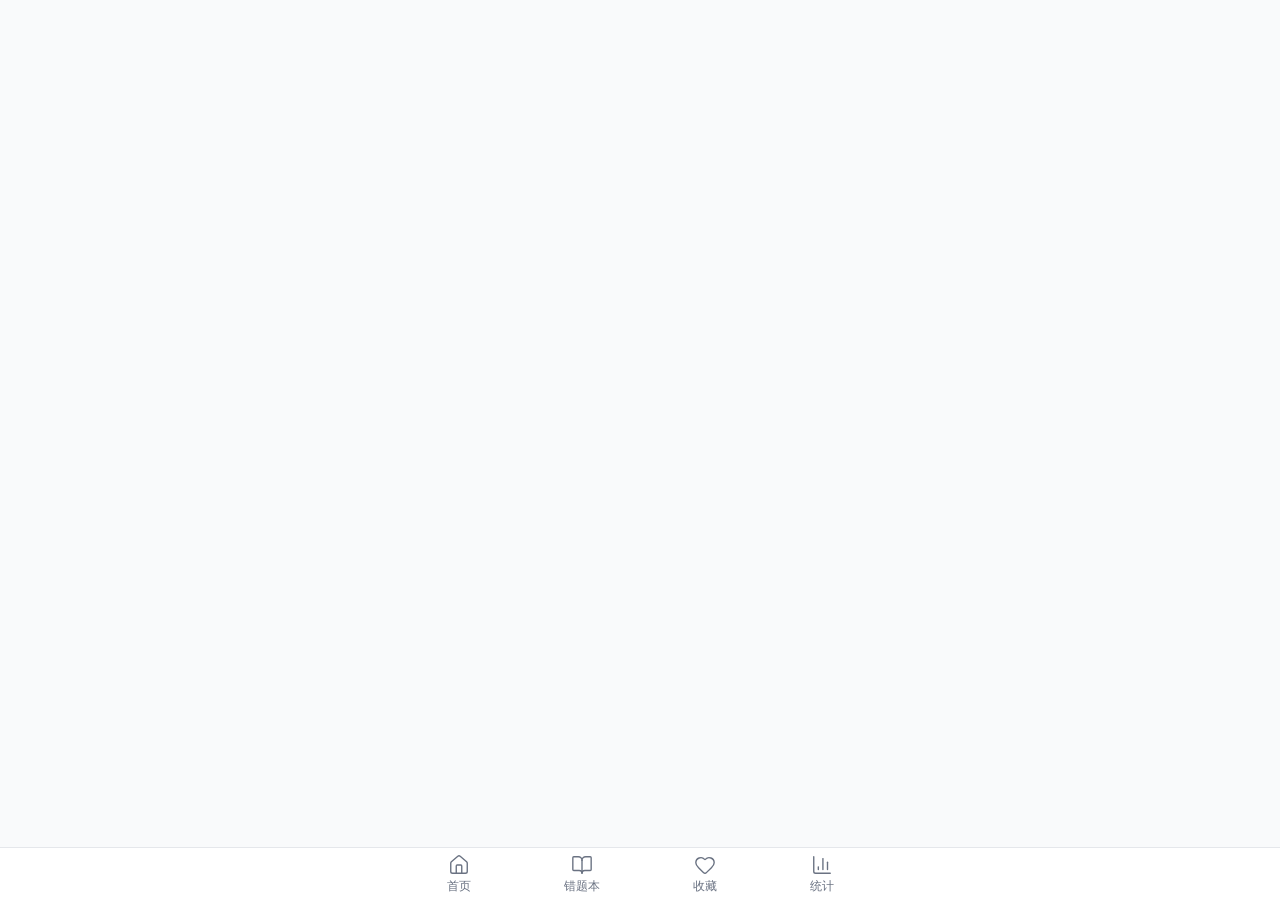
==== index.html @ 63a6e0f6 "证券押题宝 - 初始版本" ====
<!doctype html>
<html lang="zh-CN">
  <head>
    <meta charset="UTF-8" />
    <link rel="icon" type="image/svg+xml" href="./favicon.svg" />
    <meta name="viewport" content="width=device-width, initial-scale=1.0, maximum-scale=1.0, user-scalable=no, viewport-fit=cover" />
    <meta name="theme-color" content="#2563eb" />
    <meta name="description" content="证券从业资格考试刷题App - 证券押题宝" />
    <meta name="apple-mobile-web-app-capable" content="yes" />
    <meta name="apple-mobile-web-app-status-bar-style" content="default" />
    <meta name="apple-mobile-web-app-title" content="证券押题宝" />
    <link rel="apple-touch-icon" href="./icon-192.png" />
    <link rel="manifest" href="./manifest.json" />
    <title>证券押题宝</title>
    <script type="module" crossorigin src="./assets/index-CurZA-Nj.js"></script>
    <link rel="stylesheet" crossorigin href="./assets/index-DuM-i4wL.css">
  <link rel="manifest" href="./manifest.webmanifest"><script id="vite-plugin-pwa:register-sw" src="./registerSW.js"></script></head>
  <body>
    <div id="root"></div>
  </body>
</html>
---- assets/index-DuM-i4wL.css ----
/*! tailwindcss v4.3.1 | MIT License | https://tailwindcss.com */
@layer properties{@supports (((-webkit-hyphens:none)) and (not (margin-trim:inline))) or ((-moz-orient:inline) and (not (color:rgb(from red r g b)))){*,:before,:after,::backdrop{--tw-translate-x:0;--tw-translate-y:0;--tw-translate-z:0;--tw-rotate-x:initial;--tw-rotate-y:initial;--tw-rotate-z:initial;--tw-skew-x:initial;--tw-skew-y:initial;--tw-space-y-reverse:0;--tw-border-style:solid;--tw-gradient-position:initial;--tw-gradient-from:#0000;--tw-gradient-via:#0000;--tw-gradient-to:#0000;--tw-gradient-stops:initial;--tw-gradient-via-stops:initial;--tw-gradient-from-position:0%;--tw-gradient-via-position:50%;--tw-gradient-to-position:100%;--tw-leading:initial;--tw-font-weight:initial;--tw-shadow:0 0 #0000;--tw-shadow-color:initial;--tw-shadow-alpha:100%;--tw-inset-shadow:0 0 #0000;--tw-inset-shadow-color:initial;--tw-inset-shadow-alpha:100%;--tw-ring-color:initial;--tw-ring-shadow:0 0 #0000;--tw-inset-ring-color:initial;--tw-inset-ring-shadow:0 0 #0000;--tw-ring-inset:initial;--tw-ring-offset-width:0px;--tw-ring-offset-color:#fff;--tw-ring-offset-shadow:0 0 #0000;--tw-blur:initial;--tw-brightness:initial;--tw-contrast:initial;--tw-grayscale:initial;--tw-hue-rotate:initial;--tw-invert:initial;--tw-opacity:initial;--tw-saturate:initial;--tw-sepia:initial;--tw-drop-shadow:initial;--tw-drop-shadow-color:initial;--tw-drop-shadow-alpha:100%;--tw-drop-shadow-size:initial;--tw-duration:initial;--tw-scale-x:1;--tw-scale-y:1;--tw-scale-z:1}}}@layer theme{:root,:host{--font-sans:ui-sans-serif, system-ui, sans-serif, "Apple Color Emoji", "Segoe UI Emoji", "Segoe UI Symbol", "Noto Color Emoji";--font-mono:ui-monospace, SFMono-Regular, Menlo, Monaco, Consolas, "Liberation Mono", "Courier New", monospace;--color-red-50:oklch(97.1% .013 17.38);--color-red-200:oklch(88.5% .062 18.334);--color-red-300:oklch(80.8% .114 19.571);--color-red-500:oklch(63.7% .237 25.331);--color-red-600:oklch(57.7% .245 27.325);--color-red-700:oklch(50.5% .213 27.518);--color-red-800:oklch(44.4% .177 26.899);--color-red-900:oklch(39.6% .141 25.723);--color-amber-400:oklch(82.8% .189 84.429);--color-amber-500:oklch(76.9% .188 70.08);--color-amber-600:oklch(66.6% .179 58.318);--color-green-50:oklch(98.2% .018 155.826);--color-green-200:oklch(92.5% .084 155.995);--color-green-300:oklch(87.1% .15 154.449);--color-green-400:oklch(79.2% .209 151.711);--color-green-500:oklch(72.3% .219 149.579);--color-green-600:oklch(62.7% .194 149.214);--color-green-700:oklch(52.7% .154 150.069);--color-green-800:oklch(44.8% .119 151.328);--color-green-900:oklch(39.3% .095 152.535);--color-blue-50:oklch(97% .014 254.604);--color-blue-100:oklch(93.2% .032 255.585);--color-blue-300:oklch(80.9% .105 251.813);--color-blue-400:oklch(70.7% .165 254.624);--color-blue-500:oklch(62.3% .214 259.815);--color-blue-600:oklch(54.6% .245 262.881);--color-blue-700:oklch(48.8% .243 264.376);--color-blue-900:oklch(37.9% .146 265.522);--color-purple-500:oklch(62.7% .265 303.9);--color-purple-600:oklch(55.8% .288 302.321);--color-gray-50:oklch(98.5% .002 247.839);--color-gray-100:oklch(96.7% .003 264.542);--color-gray-200:oklch(92.8% .006 264.531);--color-gray-300:oklch(87.2% .01 258.338);--color-gray-400:oklch(70.7% .022 261.325);--color-gray-500:oklch(55.1% .027 264.364);--color-gray-600:oklch(44.6% .03 256.802);--color-gray-700:oklch(37.3% .034 259.733);--color-gray-800:oklch(27.8% .033 256.848);--color-gray-900:oklch(21% .034 264.665);--color-white:#fff;--spacing:.25rem;--text-xs:.75rem;--text-xs--line-height:calc(1 / .75);--text-sm:.875rem;--text-sm--line-height:calc(1.25 / .875);--text-base:1rem;--text-base--line-height:calc(1.5 / 1);--text-lg:1.125rem;--text-lg--line-height:calc(1.75 / 1.125);--text-xl:1.25rem;--text-xl--line-height:calc(1.75 / 1.25);--text-2xl:1.5rem;--text-2xl--line-height:calc(2 / 1.5);--font-weight-medium:500;--font-weight-semibold:600;--font-weight-bold:700;--leading-relaxed:1.625;--radius-md:.375rem;--radius-lg:.5rem;--radius-xl:.75rem;--radius-2xl:1rem;--animate-spin:spin 1s linear infinite;--default-transition-duration:.15s;--default-transition-timing-function:cubic-bezier(.4, 0, .2, 1);--default-font-family:var(--font-sans);--default-mono-font-family:var(--font-mono)}}@layer base{*,:after,:before,::backdrop{box-sizing:border-box;border:0 solid;margin:0;padding:0}::file-selector-button{box-sizing:border-box;border:0 solid;margin:0;padding:0}html,:host{-webkit-text-size-adjust:100%;tab-size:4;line-height:1.5;font-family:var(--default-font-family,ui-sans-serif, system-ui, sans-serif, "Apple Color Emoji", "Segoe UI Emoji", "Segoe UI Symbol", "Noto Color Emoji");font-feature-settings:var(--default-font-feature-settings,normal);font-variation-settings:var(--default-font-variation-settings,normal);-webkit-tap-highlight-color:transparent}hr{height:0;color:inherit;border-top-width:1px}abbr:where([title]){-webkit-text-decoration:underline dotted;text-decoration:underline dotted}h1,h2,h3,h4,h5,h6{font-size:inherit;font-weight:inherit}a{color:inherit;-webkit-text-decoration:inherit;-webkit-text-decoration:inherit;-webkit-text-decoration:inherit;-webkit-text-decoration:inherit;text-decoration:inherit}b,strong{font-weight:bolder}code,kbd,samp,pre{font-family:var(--default-mono-font-family,ui-monospace, SFMono-Regular, Menlo, Monaco, Consolas, "Liberation Mono", "Courier New", monospace);font-feature-settings:var(--default-mono-font-feature-settings,normal);font-variation-settings:var(--default-mono-font-variation-settings,normal);font-size:1em}small{font-size:80%}sub,sup{vertical-align:baseline;font-size:75%;line-height:0;position:relative}sub{bottom:-.25em}sup{top:-.5em}table{text-indent:0;border-color:inherit;border-collapse:collapse}:-moz-focusring{outline:auto}progress{vertical-align:baseline}summary{display:list-item}ol,ul,menu{list-style:none}img,svg,video,canvas,audio,iframe,embed,object{vertical-align:middle;display:block}img,video{max-width:100%;height:auto}button,input,select,optgroup,textarea{font:inherit;font-feature-settings:inherit;font-variation-settings:inherit;letter-spacing:inherit;color:inherit;opacity:1;background-color:#0000;border-radius:0}::file-selector-button{font:inherit;font-feature-settings:inherit;font-variation-settings:inherit;letter-spacing:inherit;color:inherit;opacity:1;background-color:#0000;border-radius:0}:where(select:is([multiple],[size])) optgroup{font-weight:bolder}:where(select:is([multiple],[size])) optgroup option{padding-inline-start:20px}::file-selector-button{margin-inline-end:4px}::placeholder{opacity:1}@supports (not ((-webkit-appearance:-apple-pay-button))) or (contain-intrinsic-size:1px){::placeholder{color:currentColor}@supports (color:color-mix(in lab, red, red)){::placeholder{color:color-mix(in oklab, currentcolor 50%, transparent)}}}textarea{resize:vertical}::-webkit-search-decoration{-webkit-appearance:none}::-webkit-date-and-time-value{min-height:1lh;text-align:inherit}::-webkit-datetime-edit{display:inline-flex}::-webkit-datetime-edit-fields-wrapper{padding:0}::-webkit-datetime-edit{padding-block:0}::-webkit-datetime-edit-year-field{padding-block:0}::-webkit-datetime-edit-month-field{padding-block:0}::-webkit-datetime-edit-day-field{padding-block:0}::-webkit-datetime-edit-hour-field{padding-block:0}::-webkit-datetime-edit-minute-field{padding-block:0}::-webkit-datetime-edit-second-field{padding-block:0}::-webkit-datetime-edit-millisecond-field{padding-block:0}::-webkit-datetime-edit-meridiem-field{padding-block:0}::-webkit-calendar-picker-indicator{line-height:1}:-moz-ui-invalid{box-shadow:none}button,input:where([type=button],[type=reset],[type=submit]){appearance:button}::file-selector-button{appearance:button}::-webkit-inner-spin-button{height:auto}::-webkit-outer-spin-button{height:auto}[hidden]:where(:not([hidden=until-found])){display:none!important}}@layer components;@layer utilities{.absolute{position:absolute}.fixed{position:fixed}.relative{position:relative}.sticky{position:sticky}.top-0{top:0}.top-1\/2{top:50%}.right-0{right:0}.right-3{right:calc(var(--spacing) * 3)}.bottom-0{bottom:0}.left-0{left:0}.z-10{z-index:10}.z-50{z-index:50}.mx-auto{margin-inline:auto}.mt-0\.5{margin-top:calc(var(--spacing) * .5)}.mt-1{margin-top:var(--spacing)}.mt-2{margin-top:calc(var(--spacing) * 2)}.mt-3{margin-top:calc(var(--spacing) * 3)}.mt-4{margin-top:calc(var(--spacing) * 4)}.mt-5{margin-top:calc(var(--spacing) * 5)}.mt-6{margin-top:calc(var(--spacing) * 6)}.mt-8{margin-top:calc(var(--spacing) * 8)}.mb-1{margin-bottom:var(--spacing)}.mb-2{margin-bottom:calc(var(--spacing) * 2)}.mb-3{margin-bottom:calc(var(--spacing) * 3)}.mb-4{margin-bottom:calc(var(--spacing) * 4)}.mb-6{margin-bottom:calc(var(--spacing) * 6)}.mb-8{margin-bottom:calc(var(--spacing) * 8)}.-ml-1\.5{margin-left:calc(var(--spacing) * -1.5)}.-ml-2{margin-left:calc(var(--spacing) * -2)}.ml-3{margin-left:calc(var(--spacing) * 3)}.line-clamp-2{-webkit-line-clamp:2;-webkit-box-orient:vertical;display:-webkit-box;overflow:hidden}.block{display:block}.flex{display:flex}.grid{display:grid}.h-1{height:var(--spacing)}.h-2{height:calc(var(--spacing) * 2)}.h-3{height:calc(var(--spacing) * 3)}.h-7{height:calc(var(--spacing) * 7)}.h-8{height:calc(var(--spacing) * 8)}.h-12{height:calc(var(--spacing) * 12)}.h-32{height:calc(var(--spacing) * 32)}.h-full{height:100%}.max-h-64{max-height:calc(var(--spacing) * 64)}.min-h-\[4px\]{min-height:4px}.min-h-screen{min-height:100vh}.w-7{width:calc(var(--spacing) * 7)}.w-8{width:calc(var(--spacing) * 8)}.w-12{width:calc(var(--spacing) * 12)}.w-full{width:100%}.max-w-\[85\%\]{max-width:85%}.min-w-0{min-width:0}.flex-1{flex:1}.flex-shrink-0{flex-shrink:0}.-translate-y-1\/2{--tw-translate-y:calc(calc(1 / 2 * 100%) * -1);translate:var(--tw-translate-x) var(--tw-translate-y)}.transform{transform:var(--tw-rotate-x,) var(--tw-rotate-y,) var(--tw-rotate-z,) var(--tw-skew-x,) var(--tw-skew-y,)}.animate-spin{animation:var(--animate-spin)}.cursor-default{cursor:default}.list-inside{list-style-position:inside}.list-disc{list-style-type:disc}.grid-cols-2{grid-template-columns:repeat(2,minmax(0,1fr))}.grid-cols-3{grid-template-columns:repeat(3,minmax(0,1fr))}.grid-cols-4{grid-template-columns:repeat(4,minmax(0,1fr))}.flex-col{flex-direction:column}.items-center{align-items:center}.items-end{align-items:flex-end}.justify-around{justify-content:space-around}.justify-between{justify-content:space-between}.justify-center{justify-content:center}.justify-end{justify-content:flex-end}.gap-1{gap:var(--spacing)}.gap-2{gap:calc(var(--spacing) * 2)}.gap-3{gap:calc(var(--spacing) * 3)}.gap-4{gap:calc(var(--spacing) * 4)}:where(.space-y-1>:not(:last-child)){--tw-space-y-reverse:0;margin-block-start:calc(var(--spacing) * var(--tw-space-y-reverse));margin-block-end:calc(var(--spacing) * calc(1 - var(--tw-space-y-reverse)))}:where(.space-y-2\.5>:not(:last-child)){--tw-space-y-reverse:0;margin-block-start:calc(calc(var(--spacing) * 2.5) * var(--tw-space-y-reverse));margin-block-end:calc(calc(var(--spacing) * 2.5) * calc(1 - var(--tw-space-y-reverse)))}:where(.space-y-3>:not(:last-child)){--tw-space-y-reverse:0;margin-block-start:calc(calc(var(--spacing) * 3) * var(--tw-space-y-reverse));margin-block-end:calc(calc(var(--spacing) * 3) * calc(1 - var(--tw-space-y-reverse)))}:where(.space-y-4>:not(:last-child)){--tw-space-y-reverse:0;margin-block-start:calc(calc(var(--spacing) * 4) * var(--tw-space-y-reverse));margin-block-end:calc(calc(var(--spacing) * 4) * calc(1 - var(--tw-space-y-reverse)))}.overflow-hidden{overflow:hidden}.overflow-y-auto{overflow-y:auto}.rounded{border-radius:.25rem}.rounded-2xl{border-radius:var(--radius-2xl)}.rounded-full{border-radius:3.40282e38px}.rounded-lg{border-radius:var(--radius-lg)}.rounded-xl{border-radius:var(--radius-xl)}.rounded-t-md{border-top-left-radius:var(--radius-md);border-top-right-radius:var(--radius-md)}.border{border-style:var(--tw-border-style);border-width:1px}.border-2{border-style:var(--tw-border-style);border-width:2px}.border-t{border-top-style:var(--tw-border-style);border-top-width:1px}.border-b{border-bottom-style:var(--tw-border-style);border-bottom-width:1px}.border-blue-500{border-color:var(--color-blue-500)}.border-gray-100{border-color:var(--color-gray-100)}.border-gray-200{border-color:var(--color-gray-200)}.border-green-200{border-color:var(--color-green-200)}.border-green-500{border-color:var(--color-green-500)}.border-red-200{border-color:var(--color-red-200)}.border-red-500{border-color:var(--color-red-500)}.border-t-transparent{border-top-color:#0000}.bg-blue-50{background-color:var(--color-blue-50)}.bg-blue-100{background-color:var(--color-blue-100)}.bg-blue-500{background-color:var(--color-blue-500)}.bg-blue-600{background-color:var(--color-blue-600)}.bg-gray-50{background-color:var(--color-gray-50)}.bg-gray-100{background-color:var(--color-gray-100)}.bg-green-50{background-color:var(--color-green-50)}.bg-green-500{background-color:var(--color-green-500)}.bg-red-50{background-color:var(--color-red-50)}.bg-red-500{background-color:var(--color-red-500)}.bg-white{background-color:var(--color-white)}.bg-gradient-to-br{--tw-gradient-position:to bottom right in oklab;background-image:linear-gradient(var(--tw-gradient-stops))}.bg-gradient-to-r{--tw-gradient-position:to right in oklab;background-image:linear-gradient(var(--tw-gradient-stops))}.from-blue-500{--tw-gradient-from:var(--color-blue-500);--tw-gradient-stops:var(--tw-gradient-via-stops,var(--tw-gradient-position), var(--tw-gradient-from) var(--tw-gradient-from-position), var(--tw-gradient-to) var(--tw-gradient-to-position))}.from-blue-600{--tw-gradient-from:var(--color-blue-600);--tw-gradient-stops:var(--tw-gradient-via-stops,var(--tw-gradient-position), var(--tw-gradient-from) var(--tw-gradient-from-position), var(--tw-gradient-to) var(--tw-gradient-to-position))}.from-gray-500{--tw-gradient-from:var(--color-gray-500);--tw-gradient-stops:var(--tw-gradient-via-stops,var(--tw-gradient-position), var(--tw-gradient-from) var(--tw-gradient-from-position), var(--tw-gradient-to) var(--tw-gradient-to-position))}.from-green-400{--tw-gradient-from:var(--color-green-400);--tw-gradient-stops:var(--tw-gradient-via-stops,var(--tw-gradient-position), var(--tw-gradient-from) var(--tw-gradient-from-position), var(--tw-gradient-to) var(--tw-gradient-to-position))}.from-purple-500{--tw-gradient-from:var(--color-purple-500);--tw-gradient-stops:var(--tw-gradient-via-stops,var(--tw-gradient-position), var(--tw-gradient-from) var(--tw-gradient-from-position), var(--tw-gradient-to) var(--tw-gradient-to-position))}.to-blue-600{--tw-gradient-to:var(--color-blue-600);--tw-gradient-stops:var(--tw-gradient-via-stops,var(--tw-gradient-position), var(--tw-gradient-from) var(--tw-gradient-from-position), var(--tw-gradient-to) var(--tw-gradient-to-position))}.to-gray-600{--tw-gradient-to:var(--color-gray-600);--tw-gradient-stops:var(--tw-gradient-via-stops,var(--tw-gradient-position), var(--tw-gradient-from) var(--tw-gradient-from-position), var(--tw-gradient-to) var(--tw-gradient-to-position))}.to-green-500{--tw-gradient-to:var(--color-green-500);--tw-gradient-stops:var(--tw-gradient-via-stops,var(--tw-gradient-position), var(--tw-gradient-from) var(--tw-gradient-from-position), var(--tw-gradient-to) var(--tw-gradient-to-position))}.to-purple-500{--tw-gradient-to:var(--color-purple-500);--tw-gradient-stops:var(--tw-gradient-via-stops,var(--tw-gradient-position), var(--tw-gradient-from) var(--tw-gradient-from-position), var(--tw-gradient-to) var(--tw-gradient-to-position))}.to-purple-600{--tw-gradient-to:var(--color-purple-600);--tw-gradient-stops:var(--tw-gradient-via-stops,var(--tw-gradient-position), var(--tw-gradient-from) var(--tw-gradient-from-position), var(--tw-gradient-to) var(--tw-gradient-to-position))}.bg-clip-text{-webkit-background-clip:text;background-clip:text}.fill-red-500{fill:var(--color-red-500)}.p-1{padding:var(--spacing)}.p-1\.5{padding:calc(var(--spacing) * 1.5)}.p-2{padding:calc(var(--spacing) * 2)}.p-3{padding:calc(var(--spacing) * 3)}.p-3\.5{padding:calc(var(--spacing) * 3.5)}.p-4{padding:calc(var(--spacing) * 4)}.p-5{padding:calc(var(--spacing) * 5)}.p-6{padding:calc(var(--spacing) * 6)}.px-2{padding-inline:calc(var(--spacing) * 2)}.px-3{padding-inline:calc(var(--spacing) * 3)}.px-4{padding-inline:calc(var(--spacing) * 4)}.py-0\.5{padding-block:calc(var(--spacing) * .5)}.py-1{padding-block:var(--spacing)}.py-1\.5{padding-block:calc(var(--spacing) * 1.5)}.py-2{padding-block:calc(var(--spacing) * 2)}.py-2\.5{padding-block:calc(var(--spacing) * 2.5)}.py-3{padding-block:calc(var(--spacing) * 3)}.py-4{padding-block:calc(var(--spacing) * 4)}.py-5{padding-block:calc(var(--spacing) * 5)}.py-6{padding-block:calc(var(--spacing) * 6)}.py-16{padding-block:calc(var(--spacing) * 16)}.pt-3{padding-top:calc(var(--spacing) * 3)}.pr-10{padding-right:calc(var(--spacing) * 10)}.pb-16{padding-bottom:calc(var(--spacing) * 16)}.text-center{text-align:center}.text-left{text-align:left}.text-2xl{font-size:var(--text-2xl);line-height:var(--tw-leading,var(--text-2xl--line-height))}.text-base{font-size:var(--text-base);line-height:var(--tw-leading,var(--text-base--line-height))}.text-lg{font-size:var(--text-lg);line-height:var(--tw-leading,var(--text-lg--line-height))}.text-sm{font-size:var(--text-sm);line-height:var(--tw-leading,var(--text-sm--line-height))}.text-xl{font-size:var(--text-xl);line-height:var(--tw-leading,var(--text-xl--line-height))}.text-xs{font-size:var(--text-xs);line-height:var(--tw-leading,var(--text-xs--line-height))}.leading-relaxed{--tw-leading:var(--leading-relaxed);line-height:var(--leading-relaxed)}.font-bold{--tw-font-weight:var(--font-weight-bold);font-weight:var(--font-weight-bold)}.font-medium{--tw-font-weight:var(--font-weight-medium);font-weight:var(--font-weight-medium)}.font-semibold{--tw-font-weight:var(--font-weight-semibold);font-weight:var(--font-weight-semibold)}.whitespace-pre-wrap{white-space:pre-wrap}.text-amber-500{color:var(--color-amber-500)}.text-amber-600{color:var(--color-amber-600)}.text-blue-500{color:var(--color-blue-500)}.text-blue-600{color:var(--color-blue-600)}.text-blue-700{color:var(--color-blue-700)}.text-gray-300{color:var(--color-gray-300)}.text-gray-400{color:var(--color-gray-400)}.text-gray-500{color:var(--color-gray-500)}.text-gray-600{color:var(--color-gray-600)}.text-gray-700{color:var(--color-gray-700)}.text-gray-800{color:var(--color-gray-800)}.text-gray-900{color:var(--color-gray-900)}.text-green-500{color:var(--color-green-500)}.text-green-600{color:var(--color-green-600)}.text-green-700{color:var(--color-green-700)}.text-purple-500{color:var(--color-purple-500)}.text-red-500{color:var(--color-red-500)}.text-red-600{color:var(--color-red-600)}.text-red-700{color:var(--color-red-700)}.text-transparent{color:#0000}.text-white{color:var(--color-white)}.italic{font-style:italic}.opacity-80{opacity:.8}.shadow-md{--tw-shadow:0 4px 6px -1px var(--tw-shadow-color,#0000001a), 0 2px 4px -2px var(--tw-shadow-color,#0000001a);box-shadow:var(--tw-inset-shadow), var(--tw-inset-ring-shadow), var(--tw-ring-offset-shadow), var(--tw-ring-shadow), var(--tw-shadow)}.shadow-sm{--tw-shadow:0 1px 3px 0 var(--tw-shadow-color,#0000001a), 0 1px 2px -1px var(--tw-shadow-color,#0000001a);box-shadow:var(--tw-inset-shadow), var(--tw-inset-ring-shadow), var(--tw-ring-offset-shadow), var(--tw-ring-shadow), var(--tw-shadow)}.filter{filter:var(--tw-blur,) var(--tw-brightness,) var(--tw-contrast,) var(--tw-grayscale,) var(--tw-hue-rotate,) var(--tw-invert,) var(--tw-saturate,) var(--tw-sepia,) var(--tw-drop-shadow,)}.transition-all{transition-property:all;transition-timing-function:var(--tw-ease,var(--default-transition-timing-function));transition-duration:var(--tw-duration,var(--default-transition-duration))}.transition-colors{transition-property:color,background-color,border-color,outline-color,text-decoration-color,fill,stroke,--tw-gradient-from,--tw-gradient-via,--tw-gradient-to;transition-timing-function:var(--tw-ease,var(--default-transition-timing-function));transition-duration:var(--tw-duration,var(--default-transition-duration))}.transition-transform{transition-property:transform,translate,scale,rotate;transition-timing-function:var(--tw-ease,var(--default-transition-timing-function));transition-duration:var(--tw-duration,var(--default-transition-duration))}.duration-300{--tw-duration:.3s;transition-duration:.3s}.duration-500{--tw-duration:.5s;transition-duration:.5s}@media (hover:hover){.hover\:bg-gray-100:hover{background-color:var(--color-gray-100)}.hover\:bg-gray-200:hover{background-color:var(--color-gray-200)}.hover\:text-red-500:hover{color:var(--color-red-500)}}.focus\:border-blue-400:focus{border-color:var(--color-blue-400)}.focus\:outline-none:focus{--tw-outline-style:none;outline-style:none}.active\:scale-95:active{--tw-scale-x:95%;--tw-scale-y:95%;--tw-scale-z:95%;scale:var(--tw-scale-x) var(--tw-scale-y)}.active\:scale-\[0\.98\]:active{scale:.98}.disabled\:opacity-40:disabled{opacity:.4}@media (prefers-color-scheme:dark){.dark\:border-gray-600{border-color:var(--color-gray-600)}.dark\:border-gray-700{border-color:var(--color-gray-700)}.dark\:border-gray-800{border-color:var(--color-gray-800)}.dark\:border-green-800{border-color:var(--color-green-800)}.dark\:border-red-800{border-color:var(--color-red-800)}.dark\:bg-blue-900{background-color:var(--color-blue-900)}.dark\:bg-blue-900\/20{background-color:#1c398e33}@supports (color:color-mix(in lab, red, red)){.dark\:bg-blue-900\/20{background-color:color-mix(in oklab, var(--color-blue-900) 20%, transparent)}}.dark\:bg-blue-900\/30{background-color:#1c398e4d}@supports (color:color-mix(in lab, red, red)){.dark\:bg-blue-900\/30{background-color:color-mix(in oklab, var(--color-blue-900) 30%, transparent)}}.dark\:bg-gray-700{background-color:var(--color-gray-700)}.dark\:bg-gray-800{background-color:var(--color-gray-800)}.dark\:bg-gray-800\/50{background-color:#1e293980}@supports (color:color-mix(in lab, red, red)){.dark\:bg-gray-800\/50{background-color:color-mix(in oklab, var(--color-gray-800) 50%, transparent)}}.dark\:bg-gray-900{background-color:var(--color-gray-900)}.dark\:bg-green-900\/20{background-color:#0d542b33}@supports (color:color-mix(in lab, red, red)){.dark\:bg-green-900\/20{background-color:color-mix(in oklab, var(--color-green-900) 20%, transparent)}}.dark\:bg-green-900\/30{background-color:#0d542b4d}@supports (color:color-mix(in lab, red, red)){.dark\:bg-green-900\/30{background-color:color-mix(in oklab, var(--color-green-900) 30%, transparent)}}.dark\:bg-red-900\/20{background-color:#82181a33}@supports (color:color-mix(in lab, red, red)){.dark\:bg-red-900\/20{background-color:color-mix(in oklab, var(--color-red-900) 20%, transparent)}}.dark\:bg-red-900\/30{background-color:#82181a4d}@supports (color:color-mix(in lab, red, red)){.dark\:bg-red-900\/30{background-color:color-mix(in oklab, var(--color-red-900) 30%, transparent)}}.dark\:text-amber-400{color:var(--color-amber-400)}.dark\:text-blue-300{color:var(--color-blue-300)}.dark\:text-blue-400{color:var(--color-blue-400)}.dark\:text-gray-100{color:var(--color-gray-100)}.dark\:text-gray-200{color:var(--color-gray-200)}.dark\:text-gray-300{color:var(--color-gray-300)}.dark\:text-gray-400{color:var(--color-gray-400)}.dark\:text-green-300{color:var(--color-green-300)}.dark\:text-red-300{color:var(--color-red-300)}@media (hover:hover){.dark\:hover\:bg-gray-700:hover{background-color:var(--color-gray-700)}.dark\:hover\:bg-gray-800:hover{background-color:var(--color-gray-800)}}}}:root{--color-primary:#2563eb;--color-primary-dark:#1d4ed8;--color-success:#16a34a;--color-danger:#dc2626;--color-warning:#f59e0b;--safe-bottom:env(safe-area-inset-bottom,0px)}*{-webkit-tap-highlight-color:transparent}html,body,#root{height:100%;margin:0;padding:0;font-family:-apple-system,BlinkMacSystemFont,Segoe UI,Roboto,sans-serif}body{overscroll-behavior:none;-webkit-font-smoothing:antialiased}.scroll-container{-webkit-overflow-scrolling:touch;overflow-y:auto}.option-btn:active{transition:transform .1s;transform:scale(.97)}.safe-bottom{padding-bottom:var(--safe-bottom)}.page-enter{animation:.25s ease-out slideIn}@keyframes slideIn{0%{opacity:0;transform:translate(20px)}to{opacity:1;transform:translate(0)}}@property --tw-translate-x{syntax:"*";inherits:false;initial-value:0}@property --tw-translate-y{syntax:"*";inherits:false;initial-value:0}@property --tw-translate-z{syntax:"*";inherits:false;initial-value:0}@property --tw-rotate-x{syntax:"*";inherits:false}@property --tw-rotate-y{syntax:"*";inherits:false}@property --tw-rotate-z{syntax:"*";inherits:false}@property --tw-skew-x{syntax:"*";inherits:false}@property --tw-skew-y{syntax:"*";inherits:false}@property --tw-space-y-reverse{syntax:"*";inherits:false;initial-value:0}@property --tw-border-style{syntax:"*";inherits:false;initial-value:solid}@property --tw-gradient-position{syntax:"*";inherits:false}@property --tw-gradient-from{syntax:"<color>";inherits:false;initial-value:#0000}@property --tw-gradient-via{syntax:"<color>";inherits:false;initial-value:#0000}@property --tw-gradient-to{syntax:"<color>";inherits:false;initial-value:#0000}@property --tw-gradient-stops{syntax:"*";inherits:false}@property --tw-gradient-via-stops{syntax:"*";inherits:false}@property --tw-gradient-from-position{syntax:"<length-percentage>";inherits:false;initial-value:0%}@property --tw-gradient-via-position{syntax:"<length-percentage>";inherits:false;initial-value:50%}@property --tw-gradient-to-position{syntax:"<length-percentage>";inherits:false;initial-value:100%}@property --tw-leading{syntax:"*";inherits:false}@property --tw-font-weight{syntax:"*";inherits:false}@property --tw-shadow{syntax:"*";inherits:false;initial-value:0 0 #0000}@property --tw-shadow-color{syntax:"*";inherits:false}@property --tw-shadow-alpha{syntax:"<percentage>";inherits:false;initial-value:100%}@property --tw-inset-shadow{syntax:"*";inherits:false;initial-value:0 0 #0000}@property --tw-inset-shadow-color{syntax:"*";inherits:false}@property --tw-inset-shadow-alpha{syntax:"<percentage>";inherits:false;initial-value:100%}@property --tw-ring-color{syntax:"*";inherits:false}@property --tw-ring-shadow{syntax:"*";inherits:false;initial-value:0 0 #0000}@property --tw-inset-ring-color{syntax:"*";inherits:false}@property --tw-inset-ring-shadow{syntax:"*";inherits:false;initial-value:0 0 #0000}@property --tw-ring-inset{syntax:"*";inherits:false}@property --tw-ring-offset-width{syntax:"<length>";inherits:false;initial-value:0}@property --tw-ring-offset-color{syntax:"*";inherits:false;initial-value:#fff}@property --tw-ring-offset-shadow{syntax:"*";inherits:false;initial-value:0 0 #0000}@property --tw-blur{syntax:"*";inherits:false}@property --tw-brightness{syntax:"*";inherits:false}@property --tw-contrast{syntax:"*";inherits:false}@property --tw-grayscale{syntax:"*";inherits:false}@property --tw-hue-rotate{syntax:"*";inherits:false}@property --tw-invert{syntax:"*";inherits:false}@property --tw-opacity{syntax:"*";inherits:false}@property --tw-saturate{syntax:"*";inherits:false}@property --tw-sepia{syntax:"*";inherits:false}@property --tw-drop-shadow{syntax:"*";inherits:false}@property --tw-drop-shadow-color{syntax:"*";inherits:false}@property --tw-drop-shadow-alpha{syntax:"<percentage>";inherits:false;initial-value:100%}@property --tw-drop-shadow-size{syntax:"*";inherits:false}@property --tw-duration{syntax:"*";inherits:false}@property --tw-scale-x{syntax:"*";inherits:false;initial-value:1}@property --tw-scale-y{syntax:"*";inherits:false;initial-value:1}@property --tw-scale-z{syntax:"*";inherits:false;initial-value:1}@keyframes spin{to{transform:rotate(360deg)}}
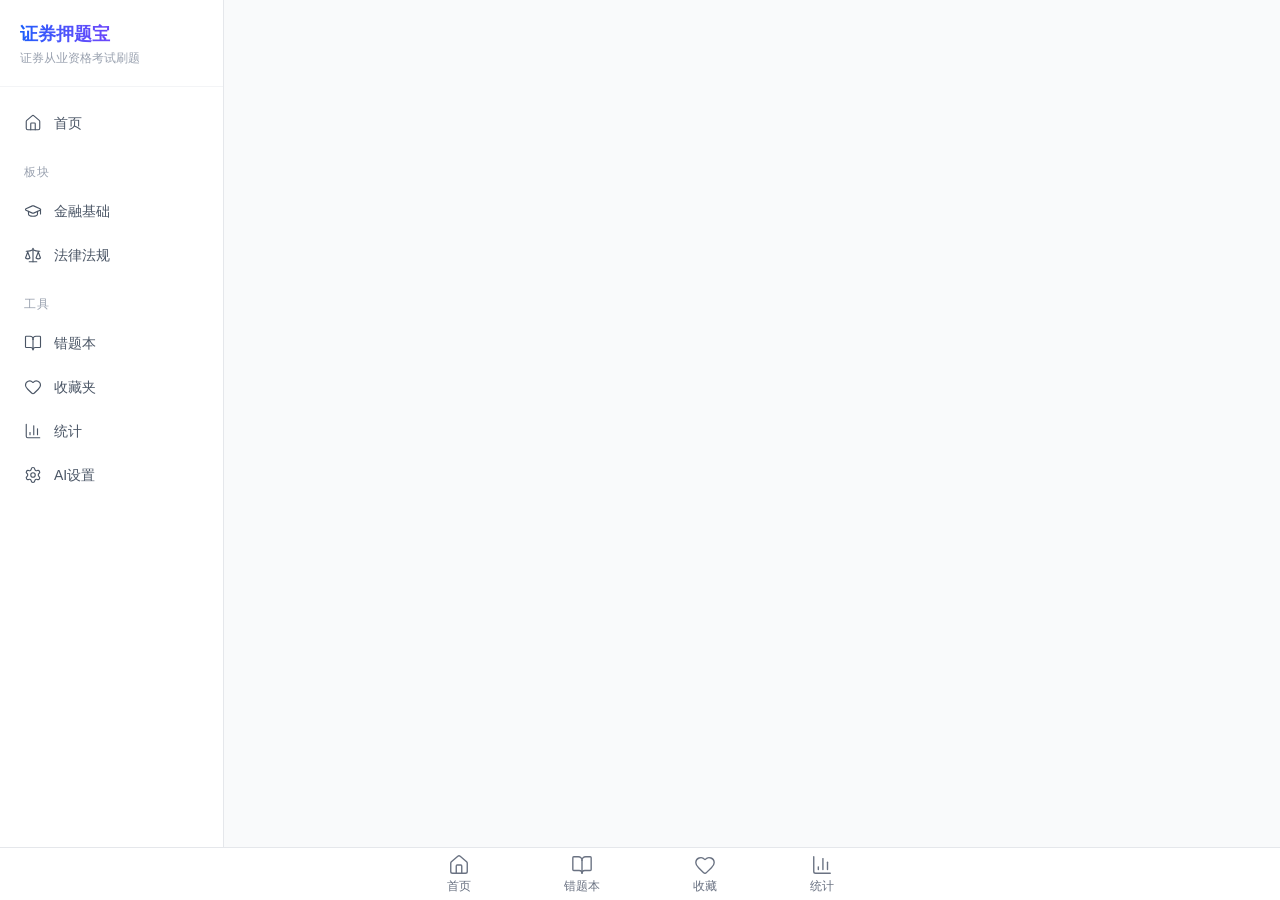
==== commit b1836c78: "双端响应式布局 - 桌面侧边栏+移动底部导航" ====
--- a/index.html
+++ b/index.html
@@ -12,8 +12,8 @@
     <link rel="apple-touch-icon" href="./icon-192.png" />
     <link rel="manifest" href="./manifest.json" />
     <title>证券押题宝</title>
-    <script type="module" crossorigin src="./assets/index-CurZA-Nj.js"></script>
-    <link rel="stylesheet" crossorigin href="./assets/index-DuM-i4wL.css">
+    <script type="module" crossorigin src="./assets/index-BroIeNsy.js"></script>
+    <link rel="stylesheet" crossorigin href="./assets/index-BTFc7Qo2.css">
   <link rel="manifest" href="./manifest.webmanifest"><script id="vite-plugin-pwa:register-sw" src="./registerSW.js"></script></head>
   <body>
     <div id="root"></div>
--- a/assets/index-BTFc7Qo2.css
+++ b/assets/index-BTFc7Qo2.css
@@ -0,0 +1,2 @@
+/*! tailwindcss v4.3.1 | MIT License | https://tailwindcss.com */
+@layer properties{@supports (((-webkit-hyphens:none)) and (not (margin-trim:inline))) or ((-moz-orient:inline) and (not (color:rgb(from red r g b)))){*,:before,:after,::backdrop{--tw-translate-x:0;--tw-translate-y:0;--tw-translate-z:0;--tw-rotate-x:initial;--tw-rotate-y:initial;--tw-rotate-z:initial;--tw-skew-x:initial;--tw-skew-y:initial;--tw-space-y-reverse:0;--tw-border-style:solid;--tw-gradient-position:initial;--tw-gradient-from:#0000;--tw-gradient-via:#0000;--tw-gradient-to:#0000;--tw-gradient-stops:initial;--tw-gradient-via-stops:initial;--tw-gradient-from-position:0%;--tw-gradient-via-position:50%;--tw-gradient-to-position:100%;--tw-leading:initial;--tw-font-weight:initial;--tw-tracking:initial;--tw-shadow:0 0 #0000;--tw-shadow-color:initial;--tw-shadow-alpha:100%;--tw-inset-shadow:0 0 #0000;--tw-inset-shadow-color:initial;--tw-inset-shadow-alpha:100%;--tw-ring-color:initial;--tw-ring-shadow:0 0 #0000;--tw-inset-ring-color:initial;--tw-inset-ring-shadow:0 0 #0000;--tw-ring-inset:initial;--tw-ring-offset-width:0px;--tw-ring-offset-color:#fff;--tw-ring-offset-shadow:0 0 #0000;--tw-blur:initial;--tw-brightness:initial;--tw-contrast:initial;--tw-grayscale:initial;--tw-hue-rotate:initial;--tw-invert:initial;--tw-opacity:initial;--tw-saturate:initial;--tw-sepia:initial;--tw-drop-shadow:initial;--tw-drop-shadow-color:initial;--tw-drop-shadow-alpha:100%;--tw-drop-shadow-size:initial;--tw-duration:initial;--tw-scale-x:1;--tw-scale-y:1;--tw-scale-z:1}}}@layer theme{:root,:host{--font-sans:ui-sans-serif, system-ui, sans-serif, "Apple Color Emoji", "Segoe UI Emoji", "Segoe UI Symbol", "Noto Color Emoji";--font-mono:ui-monospace, SFMono-Regular, Menlo, Monaco, Consolas, "Liberation Mono", "Courier New", monospace;--color-red-50:oklch(97.1% .013 17.38);--color-red-200:oklch(88.5% .062 18.334);--color-red-300:oklch(80.8% .114 19.571);--color-red-500:oklch(63.7% .237 25.331);--color-red-600:oklch(57.7% .245 27.325);--color-red-700:oklch(50.5% .213 27.518);--color-red-800:oklch(44.4% .177 26.899);--color-red-900:oklch(39.6% .141 25.723);--color-amber-400:oklch(82.8% .189 84.429);--color-amber-500:oklch(76.9% .188 70.08);--color-amber-600:oklch(66.6% .179 58.318);--color-green-50:oklch(98.2% .018 155.826);--color-green-200:oklch(92.5% .084 155.995);--color-green-300:oklch(87.1% .15 154.449);--color-green-400:oklch(79.2% .209 151.711);--color-green-500:oklch(72.3% .219 149.579);--color-green-600:oklch(62.7% .194 149.214);--color-green-700:oklch(52.7% .154 150.069);--color-green-800:oklch(44.8% .119 151.328);--color-green-900:oklch(39.3% .095 152.535);--color-blue-50:oklch(97% .014 254.604);--color-blue-100:oklch(93.2% .032 255.585);--color-blue-300:oklch(80.9% .105 251.813);--color-blue-400:oklch(70.7% .165 254.624);--color-blue-500:oklch(62.3% .214 259.815);--color-blue-600:oklch(54.6% .245 262.881);--color-blue-700:oklch(48.8% .243 264.376);--color-blue-900:oklch(37.9% .146 265.522);--color-purple-500:oklch(62.7% .265 303.9);--color-purple-600:oklch(55.8% .288 302.321);--color-gray-50:oklch(98.5% .002 247.839);--color-gray-100:oklch(96.7% .003 264.542);--color-gray-200:oklch(92.8% .006 264.531);--color-gray-300:oklch(87.2% .01 258.338);--color-gray-400:oklch(70.7% .022 261.325);--color-gray-500:oklch(55.1% .027 264.364);--color-gray-600:oklch(44.6% .03 256.802);--color-gray-700:oklch(37.3% .034 259.733);--color-gray-800:oklch(27.8% .033 256.848);--color-gray-900:oklch(21% .034 264.665);--color-white:#fff;--spacing:.25rem;--text-xs:.75rem;--text-xs--line-height:calc(1 / .75);--text-sm:.875rem;--text-sm--line-height:calc(1.25 / .875);--text-base:1rem;--text-base--line-height:calc(1.5 / 1);--text-lg:1.125rem;--text-lg--line-height:calc(1.75 / 1.125);--text-xl:1.25rem;--text-xl--line-height:calc(1.75 / 1.25);--text-2xl:1.5rem;--text-2xl--line-height:calc(2 / 1.5);--font-weight-medium:500;--font-weight-semibold:600;--font-weight-bold:700;--tracking-wider:.05em;--leading-relaxed:1.625;--radius-md:.375rem;--radius-lg:.5rem;--radius-xl:.75rem;--radius-2xl:1rem;--animate-spin:spin 1s linear infinite;--default-transition-duration:.15s;--default-transition-timing-function:cubic-bezier(.4, 0, .2, 1);--default-font-family:var(--font-sans);--default-mono-font-family:var(--font-mono)}}@layer base{*,:after,:before,::backdrop{box-sizing:border-box;border:0 solid;margin:0;padding:0}::file-selector-button{box-sizing:border-box;border:0 solid;margin:0;padding:0}html,:host{-webkit-text-size-adjust:100%;tab-size:4;line-height:1.5;font-family:var(--default-font-family,ui-sans-serif, system-ui, sans-serif, "Apple Color Emoji", "Segoe UI Emoji", "Segoe UI Symbol", "Noto Color Emoji");font-feature-settings:var(--default-font-feature-settings,normal);font-variation-settings:var(--default-font-variation-settings,normal);-webkit-tap-highlight-color:transparent}hr{height:0;color:inherit;border-top-width:1px}abbr:where([title]){-webkit-text-decoration:underline dotted;text-decoration:underline dotted}h1,h2,h3,h4,h5,h6{font-size:inherit;font-weight:inherit}a{color:inherit;-webkit-text-decoration:inherit;-webkit-text-decoration:inherit;-webkit-text-decoration:inherit;-webkit-text-decoration:inherit;text-decoration:inherit}b,strong{font-weight:bolder}code,kbd,samp,pre{font-family:var(--default-mono-font-family,ui-monospace, SFMono-Regular, Menlo, Monaco, Consolas, "Liberation Mono", "Courier New", monospace);font-feature-settings:var(--default-mono-font-feature-settings,normal);font-variation-settings:var(--default-mono-font-variation-settings,normal);font-size:1em}small{font-size:80%}sub,sup{vertical-align:baseline;font-size:75%;line-height:0;position:relative}sub{bottom:-.25em}sup{top:-.5em}table{text-indent:0;border-color:inherit;border-collapse:collapse}:-moz-focusring{outline:auto}progress{vertical-align:baseline}summary{display:list-item}ol,ul,menu{list-style:none}img,svg,video,canvas,audio,iframe,embed,object{vertical-align:middle;display:block}img,video{max-width:100%;height:auto}button,input,select,optgroup,textarea{font:inherit;font-feature-settings:inherit;font-variation-settings:inherit;letter-spacing:inherit;color:inherit;opacity:1;background-color:#0000;border-radius:0}::file-selector-button{font:inherit;font-feature-settings:inherit;font-variation-settings:inherit;letter-spacing:inherit;color:inherit;opacity:1;background-color:#0000;border-radius:0}:where(select:is([multiple],[size])) optgroup{font-weight:bolder}:where(select:is([multiple],[size])) optgroup option{padding-inline-start:20px}::file-selector-button{margin-inline-end:4px}::placeholder{opacity:1}@supports (not ((-webkit-appearance:-apple-pay-button))) or (contain-intrinsic-size:1px){::placeholder{color:currentColor}@supports (color:color-mix(in lab, red, red)){::placeholder{color:color-mix(in oklab, currentcolor 50%, transparent)}}}textarea{resize:vertical}::-webkit-search-decoration{-webkit-appearance:none}::-webkit-date-and-time-value{min-height:1lh;text-align:inherit}::-webkit-datetime-edit{display:inline-flex}::-webkit-datetime-edit-fields-wrapper{padding:0}::-webkit-datetime-edit{padding-block:0}::-webkit-datetime-edit-year-field{padding-block:0}::-webkit-datetime-edit-month-field{padding-block:0}::-webkit-datetime-edit-day-field{padding-block:0}::-webkit-datetime-edit-hour-field{padding-block:0}::-webkit-datetime-edit-minute-field{padding-block:0}::-webkit-datetime-edit-second-field{padding-block:0}::-webkit-datetime-edit-millisecond-field{padding-block:0}::-webkit-datetime-edit-meridiem-field{padding-block:0}::-webkit-calendar-picker-indicator{line-height:1}:-moz-ui-invalid{box-shadow:none}button,input:where([type=button],[type=reset],[type=submit]){appearance:button}::file-selector-button{appearance:button}::-webkit-inner-spin-button{height:auto}::-webkit-outer-spin-button{height:auto}[hidden]:where(:not([hidden=until-found])){display:none!important}}@layer components;@layer utilities{.absolute{position:absolute}.fixed{position:fixed}.relative{position:relative}.sticky{position:sticky}.top-0{top:0}.top-1\/2{top:50%}.right-0{right:0}.right-3{right:calc(var(--spacing) * 3)}.bottom-0{bottom:0}.left-0{left:0}.z-10{z-index:10}.z-50{z-index:50}.mx-auto{margin-inline:auto}.mt-0\.5{margin-top:calc(var(--spacing) * .5)}.mt-1{margin-top:var(--spacing)}.mt-2{margin-top:calc(var(--spacing) * 2)}.mt-3{margin-top:calc(var(--spacing) * 3)}.mt-4{margin-top:calc(var(--spacing) * 4)}.mt-5{margin-top:calc(var(--spacing) * 5)}.mt-6{margin-top:calc(var(--spacing) * 6)}.mt-8{margin-top:calc(var(--spacing) * 8)}.mb-1{margin-bottom:var(--spacing)}.mb-2{margin-bottom:calc(var(--spacing) * 2)}.mb-3{margin-bottom:calc(var(--spacing) * 3)}.mb-4{margin-bottom:calc(var(--spacing) * 4)}.mb-6{margin-bottom:calc(var(--spacing) * 6)}.-ml-1\.5{margin-left:calc(var(--spacing) * -1.5)}.-ml-2{margin-left:calc(var(--spacing) * -2)}.ml-3{margin-left:calc(var(--spacing) * 3)}.line-clamp-2{-webkit-line-clamp:2;-webkit-box-orient:vertical;display:-webkit-box;overflow:hidden}.block{display:block}.flex{display:flex}.grid{display:grid}.hidden{display:none}.h-1{height:var(--spacing)}.h-2{height:calc(var(--spacing) * 2)}.h-3{height:calc(var(--spacing) * 3)}.h-7{height:calc(var(--spacing) * 7)}.h-8{height:calc(var(--spacing) * 8)}.h-12{height:calc(var(--spacing) * 12)}.h-32{height:calc(var(--spacing) * 32)}.h-full{height:100%}.max-h-64{max-height:calc(var(--spacing) * 64)}.min-h-\[4px\]{min-height:4px}.min-h-screen{min-height:100vh}.w-7{width:calc(var(--spacing) * 7)}.w-8{width:calc(var(--spacing) * 8)}.w-12{width:calc(var(--spacing) * 12)}.w-56{width:calc(var(--spacing) * 56)}.w-full{width:100%}.max-w-\[85\%\]{max-width:85%}.min-w-0{min-width:0}.flex-1{flex:1}.flex-shrink-0{flex-shrink:0}.-translate-y-1\/2{--tw-translate-y:calc(calc(1 / 2 * 100%) * -1);translate:var(--tw-translate-x) var(--tw-translate-y)}.transform{transform:var(--tw-rotate-x,) var(--tw-rotate-y,) var(--tw-rotate-z,) var(--tw-skew-x,) var(--tw-skew-y,)}.animate-spin{animation:var(--animate-spin)}.cursor-default{cursor:default}.cursor-pointer{cursor:pointer}.list-inside{list-style-position:inside}.list-disc{list-style-type:disc}.grid-cols-2{grid-template-columns:repeat(2,minmax(0,1fr))}.grid-cols-3{grid-template-columns:repeat(3,minmax(0,1fr))}.grid-cols-4{grid-template-columns:repeat(4,minmax(0,1fr))}.flex-col{flex-direction:column}.items-center{align-items:center}.items-end{align-items:flex-end}.justify-around{justify-content:space-around}.justify-between{justify-content:space-between}.justify-center{justify-content:center}.justify-end{justify-content:flex-end}.gap-1{gap:var(--spacing)}.gap-2{gap:calc(var(--spacing) * 2)}.gap-3{gap:calc(var(--spacing) * 3)}.gap-4{gap:calc(var(--spacing) * 4)}:where(.space-y-1>:not(:last-child)){--tw-space-y-reverse:0;margin-block-start:calc(var(--spacing) * var(--tw-space-y-reverse));margin-block-end:calc(var(--spacing) * calc(1 - var(--tw-space-y-reverse)))}:where(.space-y-2\.5>:not(:last-child)){--tw-space-y-reverse:0;margin-block-start:calc(calc(var(--spacing) * 2.5) * var(--tw-space-y-reverse));margin-block-end:calc(calc(var(--spacing) * 2.5) * calc(1 - var(--tw-space-y-reverse)))}:where(.space-y-3>:not(:last-child)){--tw-space-y-reverse:0;margin-block-start:calc(calc(var(--spacing) * 3) * var(--tw-space-y-reverse));margin-block-end:calc(calc(var(--spacing) * 3) * calc(1 - var(--tw-space-y-reverse)))}:where(.space-y-4>:not(:last-child)){--tw-space-y-reverse:0;margin-block-start:calc(calc(var(--spacing) * 4) * var(--tw-space-y-reverse));margin-block-end:calc(calc(var(--spacing) * 4) * calc(1 - var(--tw-space-y-reverse)))}.overflow-hidden{overflow:hidden}.overflow-y-auto{overflow-y:auto}.rounded{border-radius:.25rem}.rounded-2xl{border-radius:var(--radius-2xl)}.rounded-full{border-radius:3.40282e38px}.rounded-lg{border-radius:var(--radius-lg)}.rounded-xl{border-radius:var(--radius-xl)}.rounded-t-md{border-top-left-radius:var(--radius-md);border-top-right-radius:var(--radius-md)}.border{border-style:var(--tw-border-style);border-width:1px}.border-2{border-style:var(--tw-border-style);border-width:2px}.border-t{border-top-style:var(--tw-border-style);border-top-width:1px}.border-r{border-right-style:var(--tw-border-style);border-right-width:1px}.border-b{border-bottom-style:var(--tw-border-style);border-bottom-width:1px}.border-blue-500{border-color:var(--color-blue-500)}.border-gray-100{border-color:var(--color-gray-100)}.border-gray-200{border-color:var(--color-gray-200)}.border-green-200{border-color:var(--color-green-200)}.border-green-500{border-color:var(--color-green-500)}.border-red-200{border-color:var(--color-red-200)}.border-red-500{border-color:var(--color-red-500)}.border-t-transparent{border-top-color:#0000}.bg-blue-50{background-color:var(--color-blue-50)}.bg-blue-100{background-color:var(--color-blue-100)}.bg-blue-500{background-color:var(--color-blue-500)}.bg-blue-600{background-color:var(--color-blue-600)}.bg-gray-50{background-color:var(--color-gray-50)}.bg-gray-100{background-color:var(--color-gray-100)}.bg-green-50{background-color:var(--color-green-50)}.bg-green-500{background-color:var(--color-green-500)}.bg-red-50{background-color:var(--color-red-50)}.bg-red-500{background-color:var(--color-red-500)}.bg-white{background-color:var(--color-white)}.bg-gradient-to-br{--tw-gradient-position:to bottom right in oklab;background-image:linear-gradient(var(--tw-gradient-stops))}.bg-gradient-to-r{--tw-gradient-position:to right in oklab;background-image:linear-gradient(var(--tw-gradient-stops))}.from-blue-500{--tw-gradient-from:var(--color-blue-500);--tw-gradient-stops:var(--tw-gradient-via-stops,var(--tw-gradient-position), var(--tw-gradient-from) var(--tw-gradient-from-position), var(--tw-gradient-to) var(--tw-gradient-to-position))}.from-blue-600{--tw-gradient-from:var(--color-blue-600);--tw-gradient-stops:var(--tw-gradient-via-stops,var(--tw-gradient-position), var(--tw-gradient-from) var(--tw-gradient-from-position), var(--tw-gradient-to) var(--tw-gradient-to-position))}.from-gray-500{--tw-gradient-from:var(--color-gray-500);--tw-gradient-stops:var(--tw-gradient-via-stops,var(--tw-gradient-position), var(--tw-gradient-from) var(--tw-gradient-from-position), var(--tw-gradient-to) var(--tw-gradient-to-position))}.from-green-400{--tw-gradient-from:var(--color-green-400);--tw-gradient-stops:var(--tw-gradient-via-stops,var(--tw-gradient-position), var(--tw-gradient-from) var(--tw-gradient-from-position), var(--tw-gradient-to) var(--tw-gradient-to-position))}.from-purple-500{--tw-gradient-from:var(--color-purple-500);--tw-gradient-stops:var(--tw-gradient-via-stops,var(--tw-gradient-position), var(--tw-gradient-from) var(--tw-gradient-from-position), var(--tw-gradient-to) var(--tw-gradient-to-position))}.to-blue-600{--tw-gradient-to:var(--color-blue-600);--tw-gradient-stops:var(--tw-gradient-via-stops,var(--tw-gradient-position), var(--tw-gradient-from) var(--tw-gradient-from-position), var(--tw-gradient-to) var(--tw-gradient-to-position))}.to-gray-600{--tw-gradient-to:var(--color-gray-600);--tw-gradient-stops:var(--tw-gradient-via-stops,var(--tw-gradient-position), var(--tw-gradient-from) var(--tw-gradient-from-position), var(--tw-gradient-to) var(--tw-gradient-to-position))}.to-green-500{--tw-gradient-to:var(--color-green-500);--tw-gradient-stops:var(--tw-gradient-via-stops,var(--tw-gradient-position), var(--tw-gradient-from) var(--tw-gradient-from-position), var(--tw-gradient-to) var(--tw-gradient-to-position))}.to-purple-500{--tw-gradient-to:var(--color-purple-500);--tw-gradient-stops:var(--tw-gradient-via-stops,var(--tw-gradient-position), var(--tw-gradient-from) var(--tw-gradient-from-position), var(--tw-gradient-to) var(--tw-gradient-to-position))}.to-purple-600{--tw-gradient-to:var(--color-purple-600);--tw-gradient-stops:var(--tw-gradient-via-stops,var(--tw-gradient-position), var(--tw-gradient-from) var(--tw-gradient-from-position), var(--tw-gradient-to) var(--tw-gradient-to-position))}.bg-clip-text{-webkit-background-clip:text;background-clip:text}.fill-red-500{fill:var(--color-red-500)}.p-1{padding:var(--spacing)}.p-1\.5{padding:calc(var(--spacing) * 1.5)}.p-2{padding:calc(var(--spacing) * 2)}.p-3{padding:calc(var(--spacing) * 3)}.p-3\.5{padding:calc(var(--spacing) * 3.5)}.p-4{padding:calc(var(--spacing) * 4)}.p-6{padding:calc(var(--spacing) * 6)}.px-2{padding-inline:calc(var(--spacing) * 2)}.px-3{padding-inline:calc(var(--spacing) * 3)}.px-4{padding-inline:calc(var(--spacing) * 4)}.px-5{padding-inline:calc(var(--spacing) * 5)}.px-6{padding-inline:calc(var(--spacing) * 6)}.py-0\.5{padding-block:calc(var(--spacing) * .5)}.py-1{padding-block:var(--spacing)}.py-1\.5{padding-block:calc(var(--spacing) * 1.5)}.py-2{padding-block:calc(var(--spacing) * 2)}.py-2\.5{padding-block:calc(var(--spacing) * 2.5)}.py-3{padding-block:calc(var(--spacing) * 3)}.py-4{padding-block:calc(var(--spacing) * 4)}.py-5{padding-block:calc(var(--spacing) * 5)}.py-6{padding-block:calc(var(--spacing) * 6)}.py-8{padding-block:calc(var(--spacing) * 8)}.py-16{padding-block:calc(var(--spacing) * 16)}.pt-3{padding-top:calc(var(--spacing) * 3)}.pr-10{padding-right:calc(var(--spacing) * 10)}.pb-1{padding-bottom:var(--spacing)}.pb-8{padding-bottom:calc(var(--spacing) * 8)}.pb-16{padding-bottom:calc(var(--spacing) * 16)}.text-center{text-align:center}.text-left{text-align:left}.text-2xl{font-size:var(--text-2xl);line-height:var(--tw-leading,var(--text-2xl--line-height))}.text-base{font-size:var(--text-base);line-height:var(--tw-leading,var(--text-base--line-height))}.text-lg{font-size:var(--text-lg);line-height:var(--tw-leading,var(--text-lg--line-height))}.text-sm{font-size:var(--text-sm);line-height:var(--tw-leading,var(--text-sm--line-height))}.text-xl{font-size:var(--text-xl);line-height:var(--tw-leading,var(--text-xl--line-height))}.text-xs{font-size:var(--text-xs);line-height:var(--tw-leading,var(--text-xs--line-height))}.leading-relaxed{--tw-leading:var(--leading-relaxed);line-height:var(--leading-relaxed)}.font-bold{--tw-font-weight:var(--font-weight-bold);font-weight:var(--font-weight-bold)}.font-medium{--tw-font-weight:var(--font-weight-medium);font-weight:var(--font-weight-medium)}.font-semibold{--tw-font-weight:var(--font-weight-semibold);font-weight:var(--font-weight-semibold)}.tracking-wider{--tw-tracking:var(--tracking-wider);letter-spacing:var(--tracking-wider)}.whitespace-pre-wrap{white-space:pre-wrap}.text-amber-500{color:var(--color-amber-500)}.text-amber-600{color:var(--color-amber-600)}.text-blue-500{color:var(--color-blue-500)}.text-blue-600{color:var(--color-blue-600)}.text-blue-700{color:var(--color-blue-700)}.text-gray-300{color:var(--color-gray-300)}.text-gray-400{color:var(--color-gray-400)}.text-gray-500{color:var(--color-gray-500)}.text-gray-600{color:var(--color-gray-600)}.text-gray-700{color:var(--color-gray-700)}.text-gray-800{color:var(--color-gray-800)}.text-gray-900{color:var(--color-gray-900)}.text-green-500{color:var(--color-green-500)}.text-green-600{color:var(--color-green-600)}.text-green-700{color:var(--color-green-700)}.text-purple-500{color:var(--color-purple-500)}.text-red-500{color:var(--color-red-500)}.text-red-600{color:var(--color-red-600)}.text-red-700{color:var(--color-red-700)}.text-transparent{color:#0000}.text-white{color:var(--color-white)}.uppercase{text-transform:uppercase}.italic{font-style:italic}.opacity-80{opacity:.8}.shadow-md{--tw-shadow:0 4px 6px -1px var(--tw-shadow-color,#0000001a), 0 2px 4px -2px var(--tw-shadow-color,#0000001a);box-shadow:var(--tw-inset-shadow), var(--tw-inset-ring-shadow), var(--tw-ring-offset-shadow), var(--tw-ring-shadow), var(--tw-shadow)}.shadow-sm{--tw-shadow:0 1px 3px 0 var(--tw-shadow-color,#0000001a), 0 1px 2px -1px var(--tw-shadow-color,#0000001a);box-shadow:var(--tw-inset-shadow), var(--tw-inset-ring-shadow), var(--tw-ring-offset-shadow), var(--tw-ring-shadow), var(--tw-shadow)}.filter{filter:var(--tw-blur,) var(--tw-brightness,) var(--tw-contrast,) var(--tw-grayscale,) var(--tw-hue-rotate,) var(--tw-invert,) var(--tw-saturate,) var(--tw-sepia,) var(--tw-drop-shadow,)}.transition-all{transition-property:all;transition-timing-function:var(--tw-ease,var(--default-transition-timing-function));transition-duration:var(--tw-duration,var(--default-transition-duration))}.transition-colors{transition-property:color,background-color,border-color,outline-color,text-decoration-color,fill,stroke,--tw-gradient-from,--tw-gradient-via,--tw-gradient-to;transition-timing-function:var(--tw-ease,var(--default-transition-timing-function));transition-duration:var(--tw-duration,var(--default-transition-duration))}.transition-transform{transition-property:transform,translate,scale,rotate;transition-timing-function:var(--tw-ease,var(--default-transition-timing-function));transition-duration:var(--tw-duration,var(--default-transition-duration))}.duration-300{--tw-duration:.3s;transition-duration:.3s}.duration-500{--tw-duration:.5s;transition-duration:.5s}@media (hover:hover){.hover\:bg-gray-50:hover{background-color:var(--color-gray-50)}.hover\:bg-gray-100:hover{background-color:var(--color-gray-100)}.hover\:bg-gray-200:hover{background-color:var(--color-gray-200)}.hover\:text-red-500:hover{color:var(--color-red-500)}}.focus\:border-blue-400:focus{border-color:var(--color-blue-400)}.focus\:outline-none:focus{--tw-outline-style:none;outline-style:none}.active\:scale-95:active{--tw-scale-x:95%;--tw-scale-y:95%;--tw-scale-z:95%;scale:var(--tw-scale-x) var(--tw-scale-y)}.active\:scale-\[0\.98\]:active{scale:.98}.disabled\:opacity-40:disabled{opacity:.4}@media (width>=48rem){.md\:ml-56{margin-left:calc(var(--spacing) * 56)}.md\:block{display:block}.md\:flex{display:flex}.md\:hidden{display:none}.md\:flex-col{flex-direction:column}:where(.md\:space-y-4>:not(:last-child)){--tw-space-y-reverse:0;margin-block-start:calc(calc(var(--spacing) * 4) * var(--tw-space-y-reverse));margin-block-end:calc(calc(var(--spacing) * 4) * calc(1 - var(--tw-space-y-reverse)))}.md\:p-5{padding:calc(var(--spacing) * 5)}.md\:px-6{padding-inline:calc(var(--spacing) * 6)}.md\:pb-0{padding-bottom:0}@media (hover:hover){.md\:hover\:shadow-md:hover{--tw-shadow:0 4px 6px -1px var(--tw-shadow-color,#0000001a), 0 2px 4px -2px var(--tw-shadow-color,#0000001a);box-shadow:var(--tw-inset-shadow), var(--tw-inset-ring-shadow), var(--tw-ring-offset-shadow), var(--tw-ring-shadow), var(--tw-shadow)}}}@media (prefers-color-scheme:dark){.dark\:border-gray-600{border-color:var(--color-gray-600)}.dark\:border-gray-700{border-color:var(--color-gray-700)}.dark\:border-gray-800{border-color:var(--color-gray-800)}.dark\:border-green-800{border-color:var(--color-green-800)}.dark\:border-red-800{border-color:var(--color-red-800)}.dark\:bg-blue-900{background-color:var(--color-blue-900)}.dark\:bg-blue-900\/20{background-color:#1c398e33}@supports (color:color-mix(in lab, red, red)){.dark\:bg-blue-900\/20{background-color:color-mix(in oklab, var(--color-blue-900) 20%, transparent)}}.dark\:bg-blue-900\/30{background-color:#1c398e4d}@supports (color:color-mix(in lab, red, red)){.dark\:bg-blue-900\/30{background-color:color-mix(in oklab, var(--color-blue-900) 30%, transparent)}}.dark\:bg-gray-700{background-color:var(--color-gray-700)}.dark\:bg-gray-800{background-color:var(--color-gray-800)}.dark\:bg-gray-800\/50{background-color:#1e293980}@supports (color:color-mix(in lab, red, red)){.dark\:bg-gray-800\/50{background-color:color-mix(in oklab, var(--color-gray-800) 50%, transparent)}}.dark\:bg-gray-900{background-color:var(--color-gray-900)}.dark\:bg-green-900\/20{background-color:#0d542b33}@supports (color:color-mix(in lab, red, red)){.dark\:bg-green-900\/20{background-color:color-mix(in oklab, var(--color-green-900) 20%, transparent)}}.dark\:bg-green-900\/30{background-color:#0d542b4d}@supports (color:color-mix(in lab, red, red)){.dark\:bg-green-900\/30{background-color:color-mix(in oklab, var(--color-green-900) 30%, transparent)}}.dark\:bg-red-900\/20{background-color:#82181a33}@supports (color:color-mix(in lab, red, red)){.dark\:bg-red-900\/20{background-color:color-mix(in oklab, var(--color-red-900) 20%, transparent)}}.dark\:bg-red-900\/30{background-color:#82181a4d}@supports (color:color-mix(in lab, red, red)){.dark\:bg-red-900\/30{background-color:color-mix(in oklab, var(--color-red-900) 30%, transparent)}}.dark\:text-amber-400{color:var(--color-amber-400)}.dark\:text-blue-300{color:var(--color-blue-300)}.dark\:text-blue-400{color:var(--color-blue-400)}.dark\:text-gray-100{color:var(--color-gray-100)}.dark\:text-gray-200{color:var(--color-gray-200)}.dark\:text-gray-300{color:var(--color-gray-300)}.dark\:text-gray-400{color:var(--color-gray-400)}.dark\:text-green-300{color:var(--color-green-300)}.dark\:text-red-300{color:var(--color-red-300)}@media (hover:hover){.dark\:hover\:bg-gray-700:hover{background-color:var(--color-gray-700)}.dark\:hover\:bg-gray-700\/50:hover{background-color:#36415380}@supports (color:color-mix(in lab, red, red)){.dark\:hover\:bg-gray-700\/50:hover{background-color:color-mix(in oklab, var(--color-gray-700) 50%, transparent)}}.dark\:hover\:bg-gray-800:hover{background-color:var(--color-gray-800)}}}}:root{--color-primary:#2563eb;--color-primary-dark:#1d4ed8;--color-success:#16a34a;--color-danger:#dc2626;--color-warning:#f59e0b;--safe-bottom:env(safe-area-inset-bottom,0px)}*{-webkit-tap-highlight-color:transparent}html,body,#root{height:100%;margin:0;padding:0;font-family:-apple-system,BlinkMacSystemFont,Segoe UI,Roboto,sans-serif}body{overscroll-behavior:none;-webkit-font-smoothing:antialiased}.scroll-container{-webkit-overflow-scrolling:touch;overflow-y:auto}.option-btn:active{transition:transform .1s;transform:scale(.97)}.safe-bottom{padding-bottom:var(--safe-bottom)}.page-enter{animation:.25s ease-out slideIn}@keyframes slideIn{0%{opacity:0;transform:translate(20px)}to{opacity:1;transform:translate(0)}}@property --tw-translate-x{syntax:"*";inherits:false;initial-value:0}@property --tw-translate-y{syntax:"*";inherits:false;initial-value:0}@property --tw-translate-z{syntax:"*";inherits:false;initial-value:0}@property --tw-rotate-x{syntax:"*";inherits:false}@property --tw-rotate-y{syntax:"*";inherits:false}@property --tw-rotate-z{syntax:"*";inherits:false}@property --tw-skew-x{syntax:"*";inherits:false}@property --tw-skew-y{syntax:"*";inherits:false}@property --tw-space-y-reverse{syntax:"*";inherits:false;initial-value:0}@property --tw-border-style{syntax:"*";inherits:false;initial-value:solid}@property --tw-gradient-position{syntax:"*";inherits:false}@property --tw-gradient-from{syntax:"<color>";inherits:false;initial-value:#0000}@property --tw-gradient-via{syntax:"<color>";inherits:false;initial-value:#0000}@property --tw-gradient-to{syntax:"<color>";inherits:false;initial-value:#0000}@property --tw-gradient-stops{syntax:"*";inherits:false}@property --tw-gradient-via-stops{syntax:"*";inherits:false}@property --tw-gradient-from-position{syntax:"<length-percentage>";inherits:false;initial-value:0%}@property --tw-gradient-via-position{syntax:"<length-percentage>";inherits:false;initial-value:50%}@property --tw-gradient-to-position{syntax:"<length-percentage>";inherits:false;initial-value:100%}@property --tw-leading{syntax:"*";inherits:false}@property --tw-font-weight{syntax:"*";inherits:false}@property --tw-tracking{syntax:"*";inherits:false}@property --tw-shadow{syntax:"*";inherits:false;initial-value:0 0 #0000}@property --tw-shadow-color{syntax:"*";inherits:false}@property --tw-shadow-alpha{syntax:"<percentage>";inherits:false;initial-value:100%}@property --tw-inset-shadow{syntax:"*";inherits:false;initial-value:0 0 #0000}@property --tw-inset-shadow-color{syntax:"*";inherits:false}@property --tw-inset-shadow-alpha{syntax:"<percentage>";inherits:false;initial-value:100%}@property --tw-ring-color{syntax:"*";inherits:false}@property --tw-ring-shadow{syntax:"*";inherits:false;initial-value:0 0 #0000}@property --tw-inset-ring-color{syntax:"*";inherits:false}@property --tw-inset-ring-shadow{syntax:"*";inherits:false;initial-value:0 0 #0000}@property --tw-ring-inset{syntax:"*";inherits:false}@property --tw-ring-offset-width{syntax:"<length>";inherits:false;initial-value:0}@property --tw-ring-offset-color{syntax:"*";inherits:false;initial-value:#fff}@property --tw-ring-offset-shadow{syntax:"*";inherits:false;initial-value:0 0 #0000}@property --tw-blur{syntax:"*";inherits:false}@property --tw-brightness{syntax:"*";inherits:false}@property --tw-contrast{syntax:"*";inherits:false}@property --tw-grayscale{syntax:"*";inherits:false}@property --tw-hue-rotate{syntax:"*";inherits:false}@property --tw-invert{syntax:"*";inherits:false}@property --tw-opacity{syntax:"*";inherits:false}@property --tw-saturate{syntax:"*";inherits:false}@property --tw-sepia{syntax:"*";inherits:false}@property --tw-drop-shadow{syntax:"*";inherits:false}@property --tw-drop-shadow-color{syntax:"*";inherits:false}@property --tw-drop-shadow-alpha{syntax:"<percentage>";inherits:false;initial-value:100%}@property --tw-drop-shadow-size{syntax:"*";inherits:false}@property --tw-duration{syntax:"*";inherits:false}@property --tw-scale-x{syntax:"*";inherits:false;initial-value:1}@property --tw-scale-y{syntax:"*";inherits:false;initial-value:1}@property --tw-scale-z{syntax:"*";inherits:false;initial-value:1}@keyframes spin{to{transform:rotate(360deg)}}
